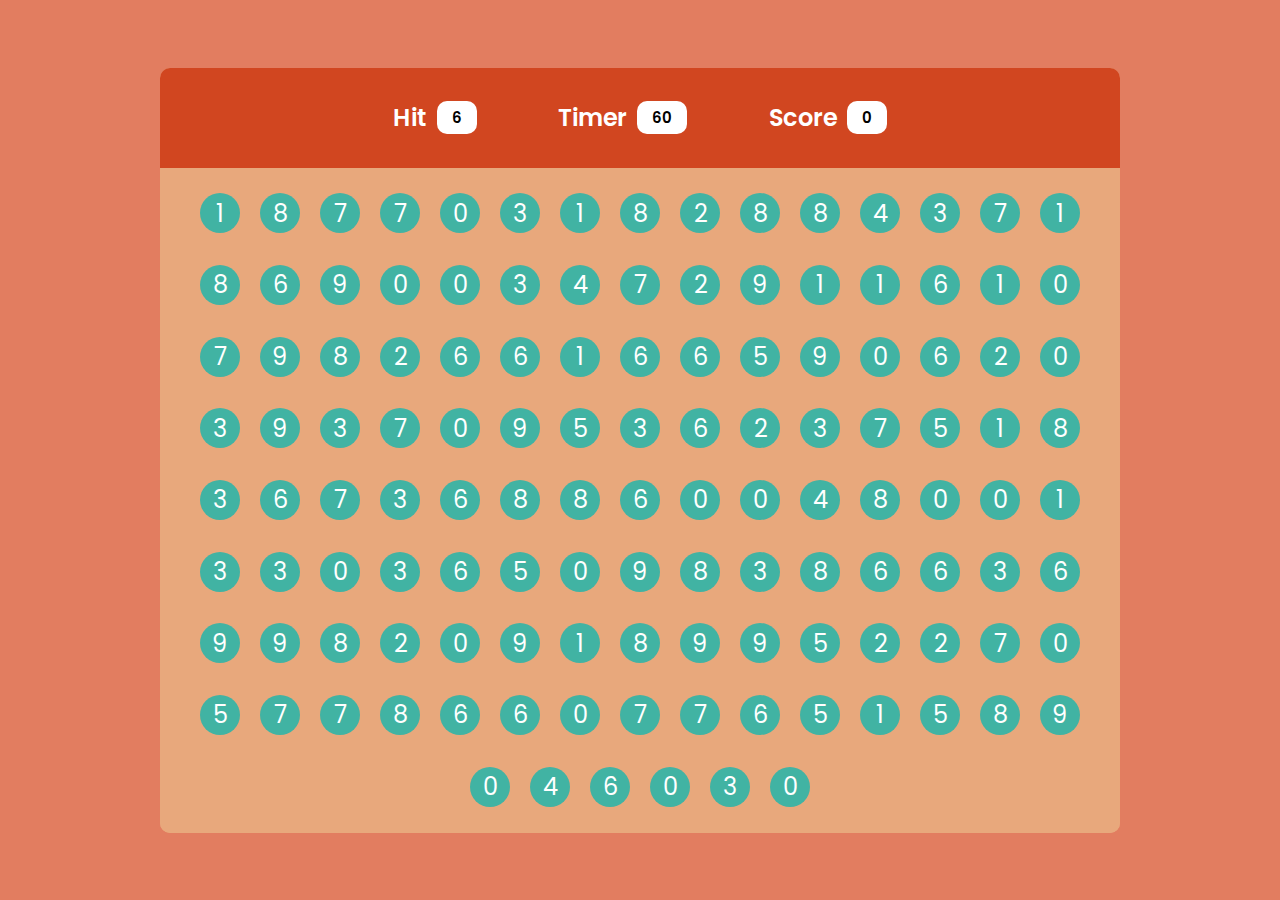
==== 7_Hit Bubble/index.html @ f3c5e236 "hit bubble game" ====
<!DOCTYPE html>
<html lang="en">
<head>
    <meta charset="UTF-8">
    <meta name="viewport" content="width=device-width, initial-scale=1.0">
    <title>Bubble game</title>
    <!-- stylesheet -->
    <link rel="stylesheet" href="style.css"><link rel="preconnect" href="https://fonts.googleapis.com">
    <link rel="preconnect" href="https://fonts.googleapis.com">
    <link rel="preconnect" href="https://fonts.gstatic.com" crossorigin>
    <link href="https://fonts.googleapis.com/css2?family=Poppins:wght@100;200;300;400;500;600;700;800;900&display=swap" rel="stylesheet">

</head>
<body>
    <div id="main">
        <div id="container">
            <div id="top">
                <div id="elem">
                    <h2>Hit</h2>
                    <div class="box" id="hitNumber">5</div>
                </div>
                <div id="elem">
                    <h2>Timer</h2>
                    <div class="box" id="timer">60</div>
                </div>
                <div id="elem">
                    <h2>Score</h2>
                    <div class="box" id="score">0</div>
                </div>
            </div>
            <div id="btm">
                <div id="bubble">5</div>
            </div>
        </div>
    </div>

    <script src="./script.js"></script>
</body>
</html>
---- 7_Hit Bubble/style.css ----
*{
    margin: 0;
    padding: 0;
    box-sizing: border-box;
    font-family: 'Poppins', sans-serif;}

body{
    height: 100%;
    width: 100%;
}

#main{
    height: 100vh;
    width: 100%;
    background-color: #E27D60;
    display: flex;
    justify-content: center;
    align-items: center;
}

#container{
    overflow: hidden;
    border-radius: 10px;
    height: 85%;
    width: 75%;
    background-color: #E8A87C;
}

#top{
    padding: 0px 20%;
    height: 100px;
    width: 100%;
    background-color: #d14620;
    display: flex;
    justify-content: space-around;
    align-items: center;
}

#elem{
    display: flex;
    justify-content: center;
    align-items: center;
    gap: 10px;

}

#elem h2{
    font-size: 24px;
    font-weight: 600;
    color: #121212;
    color: #fff;
}

.box{
    padding: 5px 15px;
    background-color: #fff;
    border-radius: 10px;
    border: none;
    text-align: center;
    font-size: 15px;
    font-weight: 560;
}

#btm{
    height: calc(100% - 100px);
    width: 100%;
    background-color: #E8A87C;
    padding: 20px;
    display: flex;
    justify-content: center;
    align-items: center;
    gap: 20px;
    flex-wrap: wrap;
    text-align: center;
}

#bubble{
    height: 40px;
    width: 40px;
    background-color: #41B3A3;
    border-radius: 50%;
    border: none;
    display: flex;
    justify-content: center;
    align-items: center;
    color: #fff;
    font-size: 24px;
    font-weight: 400;

}

#bubble:hover{
    background-color: #22cab4;
    cursor: pointer;
}

button{
    padding: 10px 15px;
    border: none;
    border-radius: 10px;
    color: #fff;
    background-color: #d14620;
    font-size: 25px;
    font-weight: 500;
    cursor: pointer;
}

@media (max-width: 500px) {
    #top{
        padding: 10px;
        height: 120px;
    }
    #container{
        overflow: hidden;
        border-radius: 10px;
        height: 93%;
        width: 90%;
        background-color: #E8A87C;
    }

  }
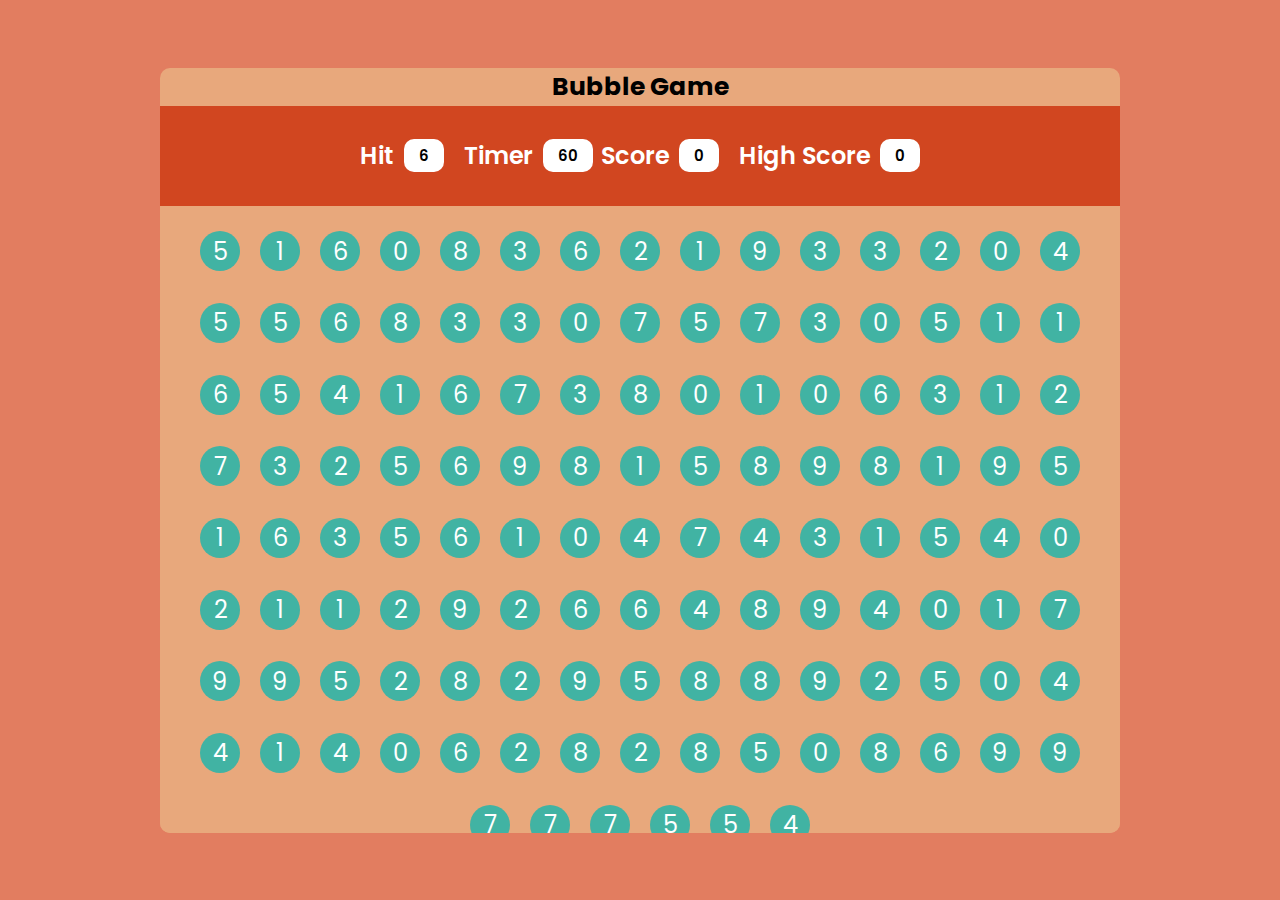
==== commit 9cb842a5: "bubble game" ====
--- a/7_Hit Bubble/index.html
+++ b/7_Hit Bubble/index.html
@@ -14,18 +14,27 @@
 <body>
     <div id="main">
         <div id="container">
+            <h1>Bubble Game</h1>
             <div id="top">
-                <div id="elem">
-                    <h2>Hit</h2>
-                    <div class="box" id="hitNumber">5</div>
+                <div class="elements">
+                    <div id="elem">
+                        <h2>Hit</h2>
+                        <div class="box" id="hitNumber">5</div>
+                    </div>
+                    <div id="elem">
+                        <h2>Timer</h2>
+                        <div class="box" id="timer">60</div>
+                    </div>
                 </div>
-                <div id="elem">
-                    <h2>Timer</h2>
-                    <div class="box" id="timer">60</div>
-                </div>
-                <div id="elem">
-                    <h2>Score</h2>
-                    <div class="box" id="score">0</div>
+                <div class="elements">
+                    <div id="elem">
+                        <h2>Score</h2>
+                        <div class="box" id="score">0</div>
+                    </div>
+                    <div id="elem">
+                        <h2>High Score</h2>
+                        <div class="box" id="highScore">0</div>
+                    </div>
                 </div>
             </div>
             <div id="btm">
--- a/7_Hit Bubble/style.css
+++ b/7_Hit Bubble/style.css
@@ -18,6 +18,12 @@
     align-items: center;
 }
 
+#container h1{
+    font-size: 25px;
+    text-align: center;
+    color: #000;
+}
+
 #container{
     overflow: hidden;
     border-radius: 10px;
@@ -32,8 +38,13 @@
     width: 100%;
     background-color: #d14620;
     display: flex;
-    justify-content: space-around;
+    justify-content: space-evenly;
     align-items: center;
+}
+
+.elements{
+    display: flex;
+    gap: 20px;
 }
 
 #elem{
@@ -41,7 +52,6 @@
     justify-content: center;
     align-items: center;
     gap: 10px;
-
 }
 
 #elem h2{
@@ -105,7 +115,12 @@
     cursor: pointer;
 }
 
-@media (max-width: 500px) {
+button:hover{
+    color: #d14620;
+    background-color: #fff;
+}
+
+@media (max-width: 540px) {
     #top{
         padding: 10px;
         height: 120px;
@@ -113,9 +128,14 @@
     #container{
         overflow: hidden;
         border-radius: 10px;
-        height: 93%;
+        height: 90%;
         width: 90%;
         background-color: #E8A87C;
     }
+    .elements{
+        display: flex;
+        flex-direction: column;
+        gap: 20px;
+    }
 
   }